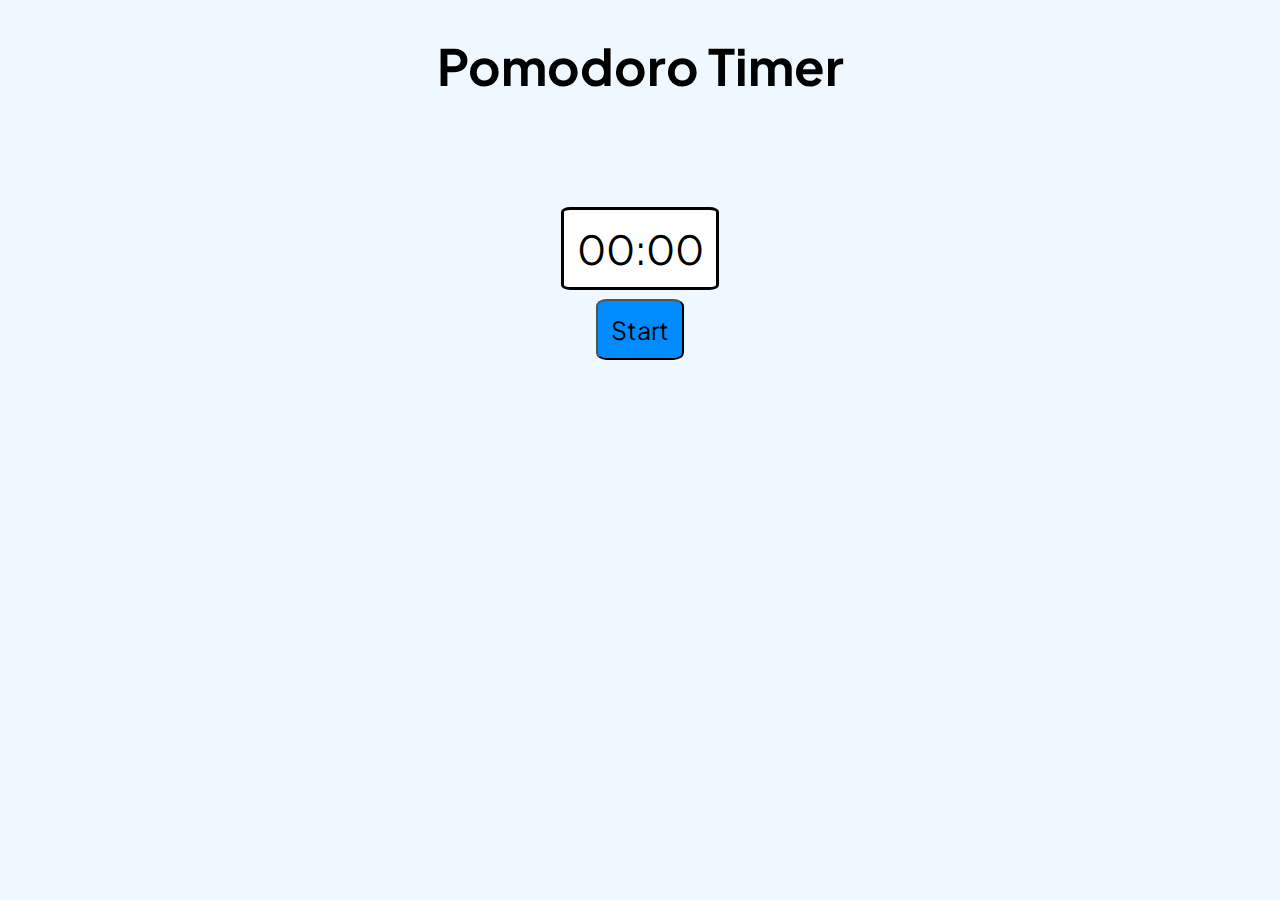
==== index.html @ 12fd3c43 "Created the homepage and the stylesheet for the website" ====
<!DOCTYPE html>
<html lang="en">
  <head>
    <meta charset="UTF-8" />
    <meta name="viewport" content="width=device-width, initial-scale=1.0" />
    <link rel="stylesheet" href="styles.css" />
    <script defer src="index.js"></script>
    <link
      href="https://fonts.googleapis.com/css2?family=Plus+Jakarta+Sans&display=swap"
      rel="stylesheet"
    />
    <title>Pomodoro Timer</title>
  </head>
  <body>
    <h1>Pomodoro Timer</h1>

    <div class="timer">
      <span id="timer">00:00</span>
    </div>

    <div class="buttons">
      <!-- <input type="button" value="<" class="decerement" /> -->
      <input type="button" value="Start" class="start-btn" />
      <!-- <input type="button" value=">" class="increment" /> -->
    </div>
  </body>
</html>
---- styles.css ----
* {
    font-family: "Plus Jakarta Sans";
    background-color: aliceblue;
}

h1 {
    text-align: center;
    font-size: 50px;
}

.start-btn {
    padding: 1%;
    border-radius: 12%;
    font-size: 25px;
    margin-left: 1%;
    margin-right: 1%;
    background-color: rgb(0, 140, 255);
}

.decerement,
.increment {
    padding: 1%;
    border-radius: 100%;
    font-size: 25px;
    background-color: rgb(0, 140, 255);
}

.buttons {
    display: flex;
    margin: auto;
    justify-content: center;
}

.timer {
    text-align: center;
    font-size: 40px;
    margin-top: 10%;
    margin-bottom: 2%;
}

div span {
    background-color: white;
    border-color: black;
    border-style: solid;
    padding: 1%;
    border-radius: 6%;
}
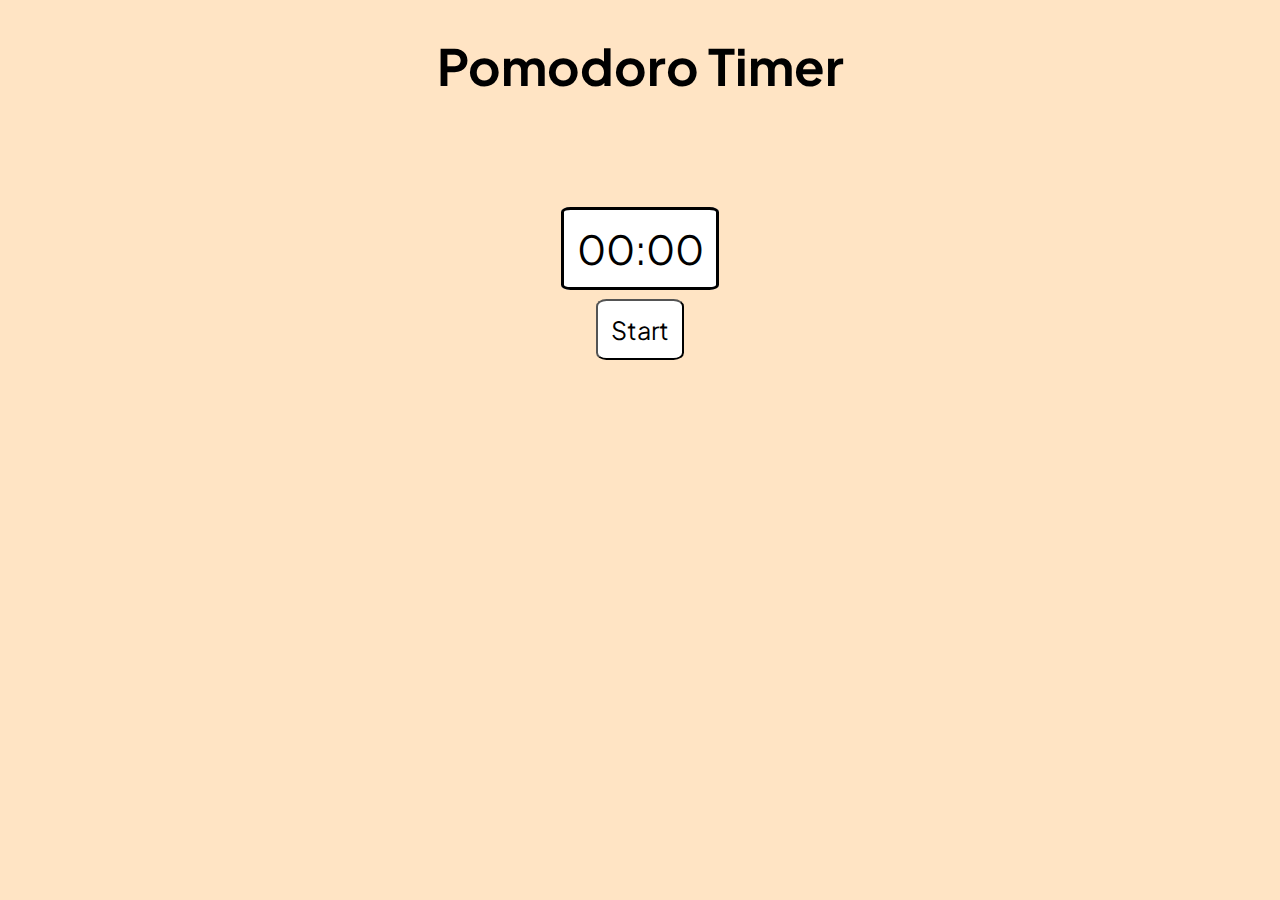
==== commit 8f9cfa57: "Implemented a practice timer and added and an id to the start button" ====
--- a/index.html
+++ b/index.html
@@ -20,7 +20,7 @@
 
     <div class="buttons">
       <!-- <input type="button" value="<" class="decerement" /> -->
-      <input type="button" value="Start" class="start-btn" />
+      <input type="button" value="Start" class="start-btn" id="startbtn" />
       <!-- <input type="button" value=">" class="increment" /> -->
     </div>
   </body>
--- a/styles.css
+++ b/styles.css
@@ -1,6 +1,6 @@
 * {
     font-family: "Plus Jakarta Sans";
-    background-color: aliceblue;
+    background-color: bisque;
 }
 
 h1 {
@@ -14,7 +14,8 @@
     font-size: 25px;
     margin-left: 1%;
     margin-right: 1%;
-    background-color: rgb(0, 140, 255);
+    background-color: white;
+    cursor: pointer;
 }
 
 .decerement,
@@ -44,4 +45,8 @@
     border-style: solid;
     padding: 1%;
     border-radius: 6%;
+}
+
+.start-btn:hover {
+    background-color: oldlace;
 }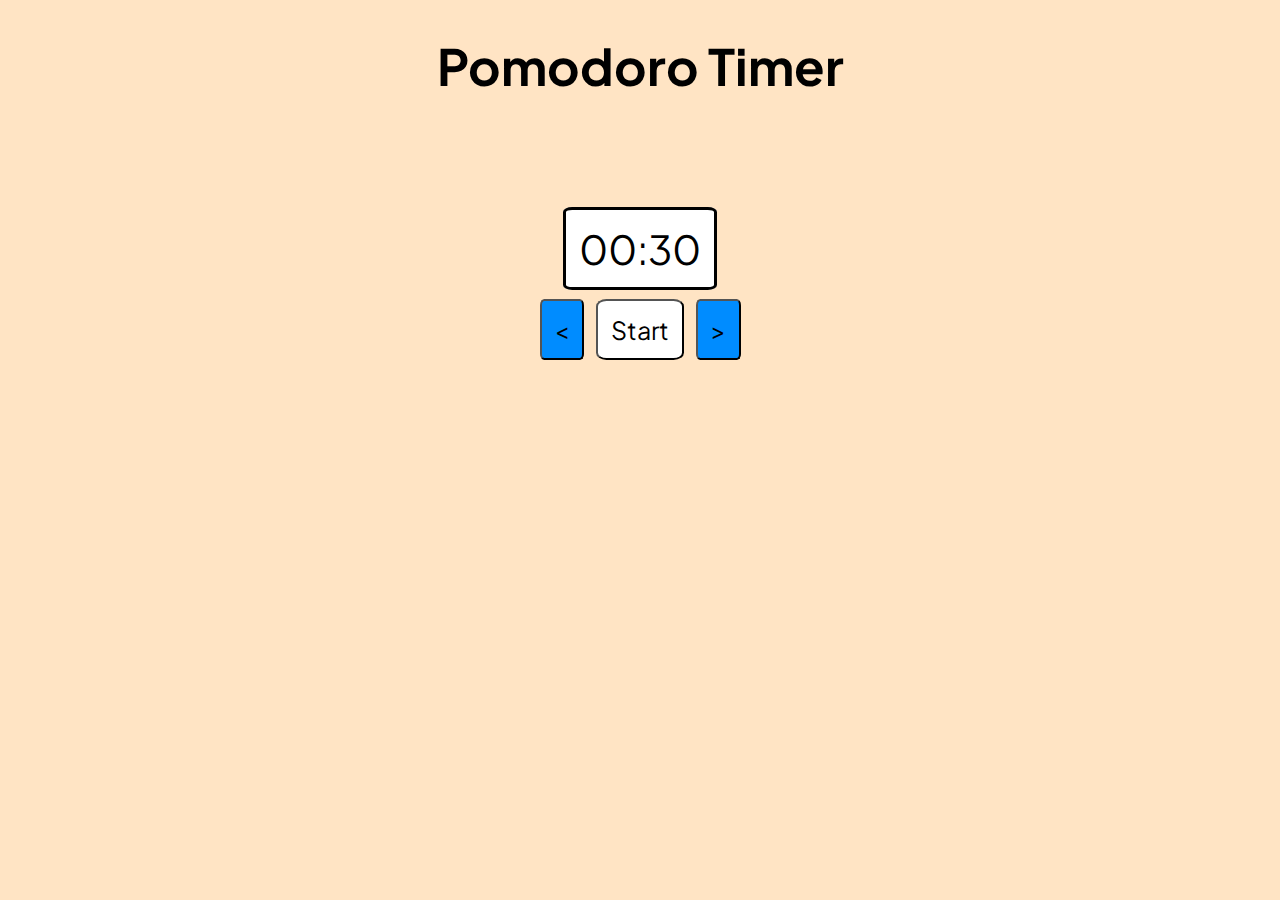
==== commit 3a2de890: "Updated spelling in styles.css and index.html" ====
--- a/index.html
+++ b/index.html
@@ -1,27 +1,21 @@
 <!DOCTYPE html>
-<html lang="en">
-  <head>
-    <meta charset="UTF-8" />
-    <meta name="viewport" content="width=device-width, initial-scale=1.0" />
-    <link rel="stylesheet" href="styles.css" />
-    <script defer src="index.js"></script>
-    <link
-      href="https://fonts.googleapis.com/css2?family=Plus+Jakarta+Sans&display=swap"
-      rel="stylesheet"
-    />
-    <title>Pomodoro Timer</title>
-  </head>
-  <body>
-    <h1>Pomodoro Timer</h1>
+<meta charset="UTF-8" />
+<meta name="viewport" content="width=device-width, initial-scale=1.0" />
+<link rel="stylesheet" href="styles.css" />
+<script defer src="index.js"></script>
+<link
+  href="https://fonts.googleapis.com/css2?family=Plus+Jakarta+Sans&display=swap"
+  rel="stylesheet"
+/>
+<title>Pomodoro Timer</title>
+<h1>Pomodoro Timer</h1>
 
-    <div class="timer">
-      <span id="timer">00:00</span>
-    </div>
+<div class="timer">
+  <span id="timer">00:00</span>
+</div>
 
-    <div class="buttons">
-      <!-- <input type="button" value="<" class="decerement" /> -->
-      <input type="button" value="Start" class="start-btn" id="startbtn" />
-      <!-- <input type="button" value=">" class="increment" /> -->
-    </div>
-  </body>
-</html>
+<div class="buttons">
+  <button class="decrement" id="decrementbtn"><</button>
+  <button class="start-btn" id="startbtn">Start</button>
+  <button class="increment" id="incrementbtn">></button>
+</div>
--- a/styles.css
+++ b/styles.css
@@ -18,12 +18,13 @@
     cursor: pointer;
 }
 
-.decerement,
+.decrement,
 .increment {
     padding: 1%;
-    border-radius: 100%;
+    border-radius: 10%;
     font-size: 25px;
     background-color: rgb(0, 140, 255);
+    cursor: pointer;
 }
 
 .buttons {
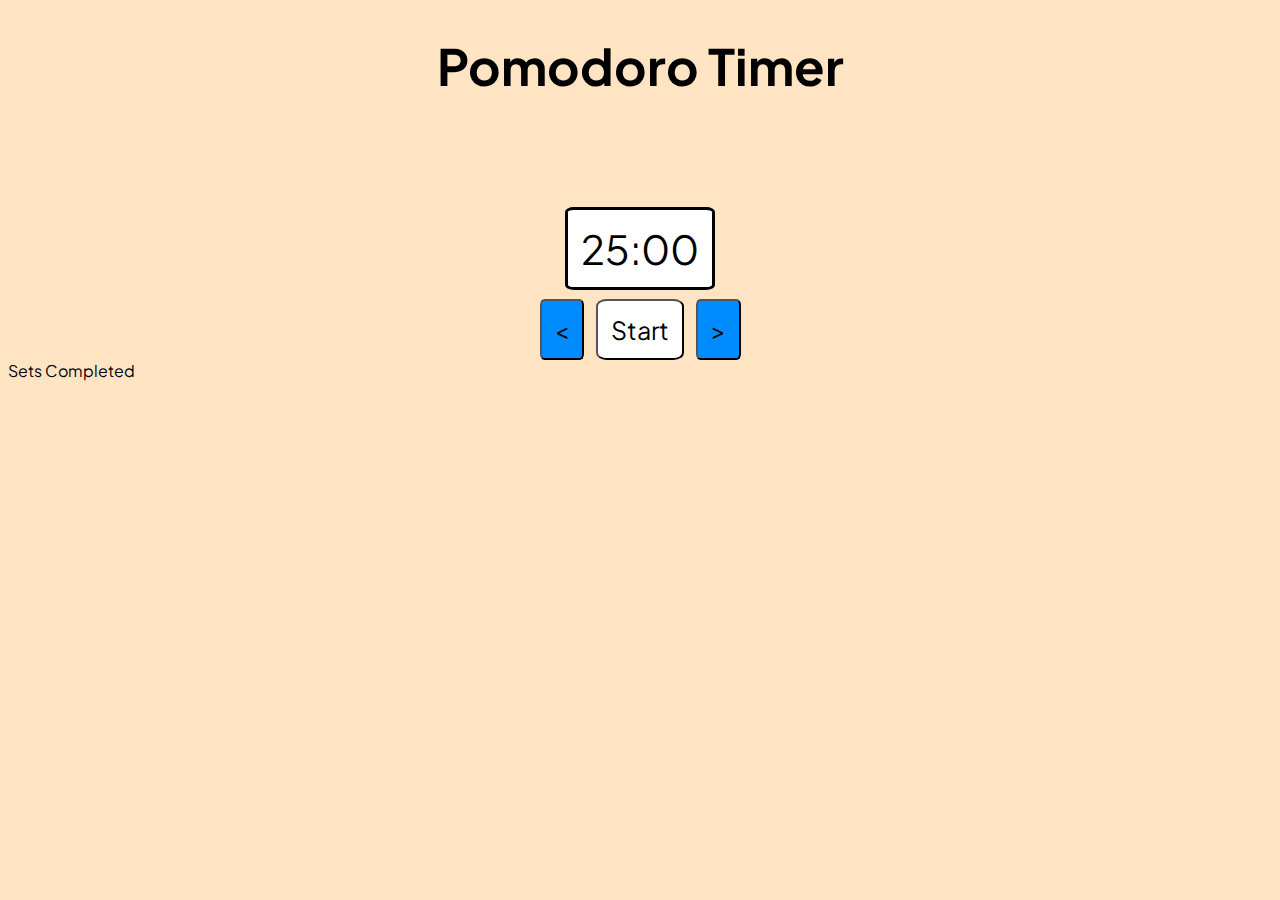
==== commit 76a65db1: "Added missing elements to the page and new elements for logging sets" ====
--- a/index.html
+++ b/index.html
@@ -1,21 +1,35 @@
 <!DOCTYPE html>
-<meta charset="UTF-8" />
-<meta name="viewport" content="width=device-width, initial-scale=1.0" />
-<link rel="stylesheet" href="styles.css" />
-<script defer src="index.js"></script>
-<link
-  href="https://fonts.googleapis.com/css2?family=Plus+Jakarta+Sans&display=swap"
-  rel="stylesheet"
-/>
-<title>Pomodoro Timer</title>
-<h1>Pomodoro Timer</h1>
+<html lang="en">
+  <head>
+    <meta charset="UTF-8" />
+    <meta name="viewport" content="width=device-width, initial-scale=1.0" />
+    <link rel="stylesheet" href="styles.css" />
+    <script defer src="index.js"></script>
+    <link
+      href="https://fonts.googleapis.com/css2?family=Plus+Jakarta+Sans&display=swap"
+      rel="stylesheet"
+    />
+    <title>Pomodoro Timer</title>
+  </head>
+  <body>
+    <div class="heading-container">
+      <h1>Pomodoro Timer</h1>
+    </div>
 
-<div class="timer">
-  <span id="timer">00:00</span>
-</div>
+    <div class="timer-container">
+      <div class="timer">
+        <span id="timer">00:00</span>
+      </div>
 
-<div class="buttons">
-  <button class="decrement" id="decrementbtn"><</button>
-  <button class="start-btn" id="startbtn">Start</button>
-  <button class="increment" id="incrementbtn">></button>
-</div>
+      <div class="buttons">
+        <button class="decrement" id="decrementbtn"><</button>
+        <button class="start-btn" id="startbtn">Start</button>
+        <button class="increment" id="incrementbtn">></button>
+      </div>
+    </div>
+
+    <div class="set-counter-container">
+      <div id="sets-done">Sets Completed</div>
+    </div>
+  </body>
+</html>
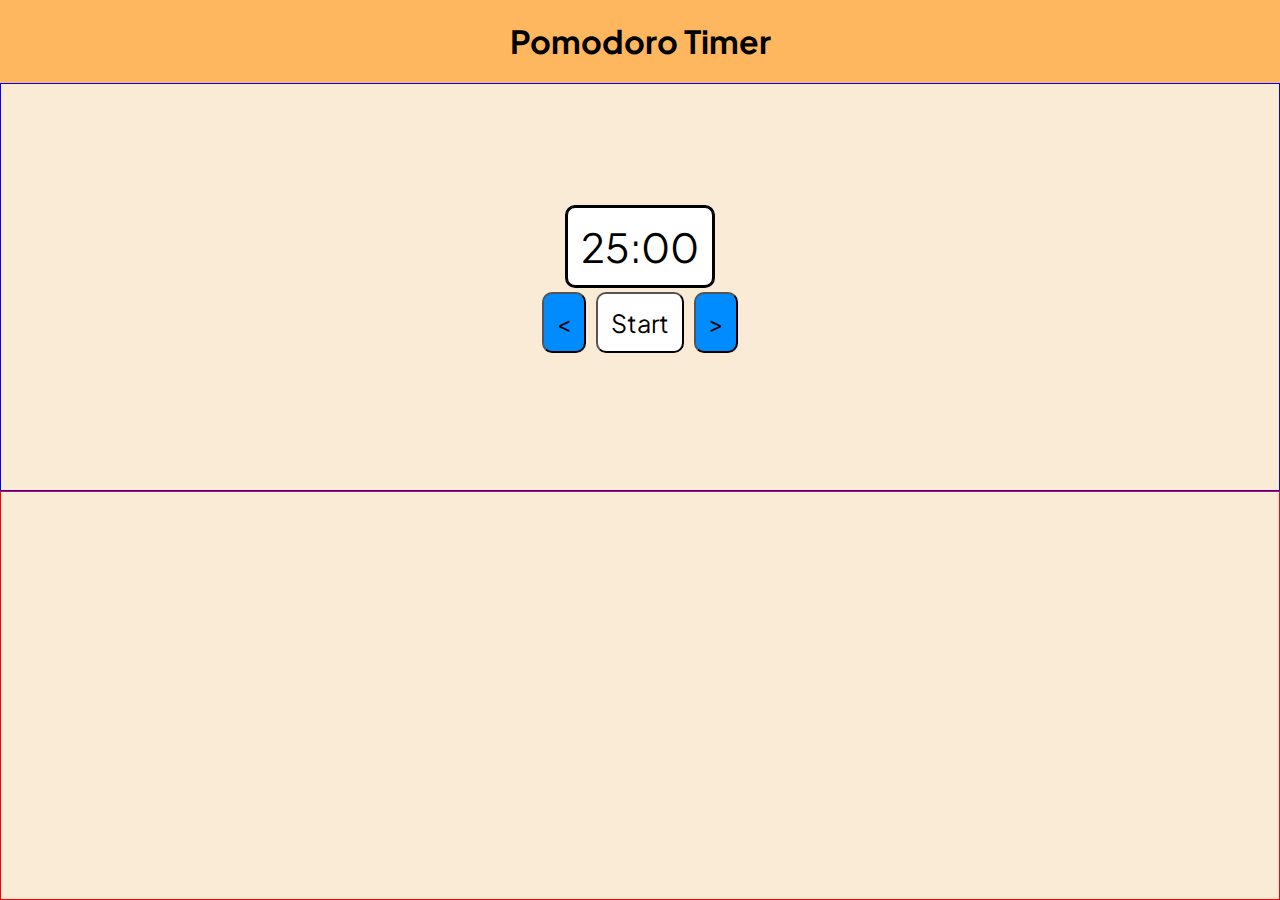
==== commit e9b3e1f7: "Update index.html" ====
--- a/index.html
+++ b/index.html
@@ -21,7 +21,7 @@
         <span id="timer">00:00</span>
       </div>
 
-      <div class="buttons">
+      <div class="buttons" id="buttons">
         <button class="decrement" id="decrementbtn"><</button>
         <button class="start-btn" id="startbtn">Start</button>
         <button class="increment" id="incrementbtn">></button>
@@ -29,7 +29,7 @@
     </div>
 
     <div class="set-counter-container">
-      <div id="sets-done">Sets Completed</div>
+      <!-- <div id="sets-done">Sets Completed</div> -->
     </div>
   </body>
 </html>
--- a/styles.css
+++ b/styles.css
@@ -1,53 +1,77 @@
 * {
     font-family: "Plus Jakarta Sans";
-    background-color: bisque;
 }
 
-h1 {
+body {
+    /* border: 1px solid black; */
+    min-height: 100vh;
+    height: 100vh;
+    margin: 0;
+    padding: 0;
+    background-color: antiquewhite;
+    display: flex;
+    flex-direction: column;
+}
+
+.heading-container {
+    /* border: 1px solid black; */
     text-align: center;
-    font-size: 50px;
+    background-color: rgb(255, 183, 95);
+}
+
+
+.timer-container {
+    border: 1px solid blue;
+    display: flex;
+    flex-direction: column;
+    justify-content: center;
+    flex: 1;
+    gap: 20px;
+}
+
+.timer {
+    /* border: 1px solid black; */
+    text-align: center;
+    font-size: 40px;
+}
+
+.timer span {
+    background-color: white;
+    border-color: black;
+    border-style: solid;
+    padding: 1%;
+    border-radius: 10px;
+}
+
+.buttons {
+    /* border: 1px solid black; */
+    display: flex;
+    justify-content: center;
+    gap: 10px;
 }
 
 .start-btn {
     padding: 1%;
-    border-radius: 12%;
+    border-radius: 10px;
     font-size: 25px;
-    margin-left: 1%;
-    margin-right: 1%;
     background-color: white;
     cursor: pointer;
+}
+
+.start-btn:hover {
+    background-color: oldlace;
 }
 
 .decrement,
 .increment {
     padding: 1%;
-    border-radius: 10%;
+    border-radius: 10px;
     font-size: 25px;
     background-color: rgb(0, 140, 255);
     cursor: pointer;
 }
 
-.buttons {
-    display: flex;
-    margin: auto;
-    justify-content: center;
-}
-
-.timer {
-    text-align: center;
-    font-size: 40px;
-    margin-top: 10%;
-    margin-bottom: 2%;
-}
-
-div span {
-    background-color: white;
-    border-color: black;
-    border-style: solid;
-    padding: 1%;
-    border-radius: 6%;
-}
-
-.start-btn:hover {
-    background-color: oldlace;
+.set-counter-container {
+    border: 1px solid red;
+    flex: 1;
 }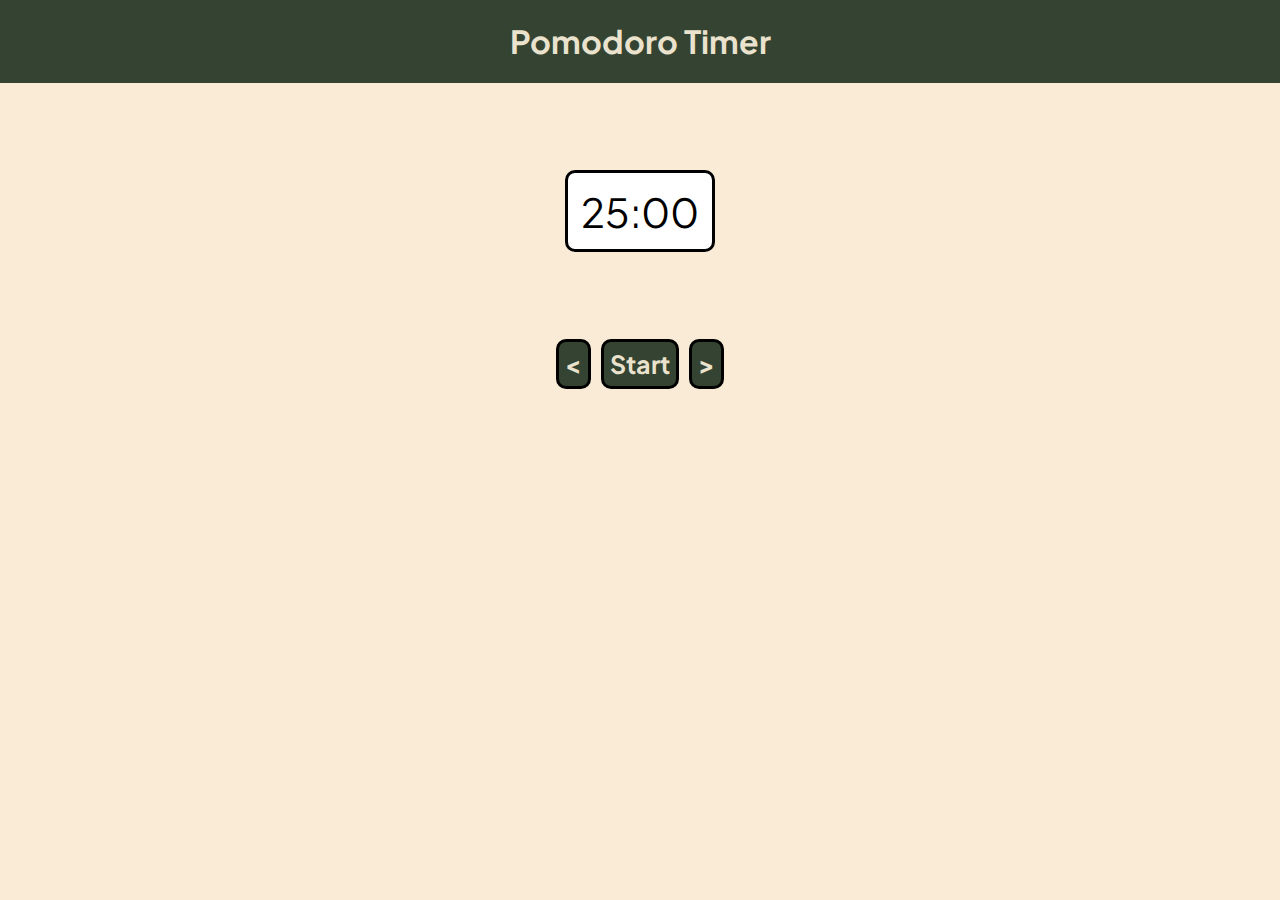
==== commit 94314ca1: "created a new div to wrap the start button" ====
--- a/index.html
+++ b/index.html
@@ -23,7 +23,9 @@
 
       <div class="buttons" id="buttons">
         <button class="decrement" id="decrementbtn"><</button>
-        <button class="start-btn" id="startbtn">Start</button>
+        <div id="function-buttons">
+          <button class="start-btn" id="startbtn">Start</button>
+        </div>
         <button class="increment" id="incrementbtn">></button>
       </div>
     </div>
--- a/styles.css
+++ b/styles.css
@@ -4,41 +4,41 @@
 
 body {
     /* border: 1px solid black; */
-    min-height: 100vh;
-    height: 100vh;
     margin: 0;
     padding: 0;
-    background-color: antiquewhite;
+    height: 100vh;
+    min-height: 100vh;
     display: flex;
     flex-direction: column;
+    background-color: antiquewhite;
 }
 
 .heading-container {
     /* border: 1px solid black; */
+    color: #EAE2CD;
     text-align: center;
-    background-color: rgb(255, 183, 95);
+    background-color: #344332;
+    ;
 }
 
 
 .timer-container {
-    border: 1px solid blue;
+    /* border: 1px solid blue; */
     display: flex;
     flex-direction: column;
-    justify-content: center;
+    justify-content: space-evenly;
     flex: 1;
-    gap: 20px;
 }
 
 .timer {
     /* border: 1px solid black; */
     text-align: center;
-    font-size: 40px;
 }
 
 .timer span {
+    font-size: 40px;
     background-color: white;
-    border-color: black;
-    border-style: solid;
+    border: solid black;
     padding: 1%;
     border-radius: 10px;
 }
@@ -50,28 +50,38 @@
     gap: 10px;
 }
 
-.start-btn {
-    padding: 1%;
+#function-buttons {
+    display: flex;
+    flex-direction: column;
+    gap: 10px;
+}
+
+/* .start-btn:hover {
+    background-color: antiquewhite;
+    color: #344332;
+} */
+
+.start-btn,
+.decrement,
+.increment {
+    width: auto;
+    height: 50px;
+    font-size: 25px;
+    color: #EAE2CD;
+    font-weight: bold;
     border-radius: 10px;
-    font-size: 25px;
-    background-color: white;
+    border: 3px solid black;
+    background-color: #344332;
     cursor: pointer;
 }
 
-.start-btn:hover {
-    background-color: oldlace;
-}
-
-.decrement,
-.increment {
-    padding: 1%;
-    border-radius: 10px;
-    font-size: 25px;
-    background-color: rgb(0, 140, 255);
-    cursor: pointer;
+.decrement:hover,
+.increment:hover {
+    background-color: antiquewhite;
+    color: #344332;
 }
 
 .set-counter-container {
-    border: 1px solid red;
+    /* border: 1px solid red; */
     flex: 1;
 }